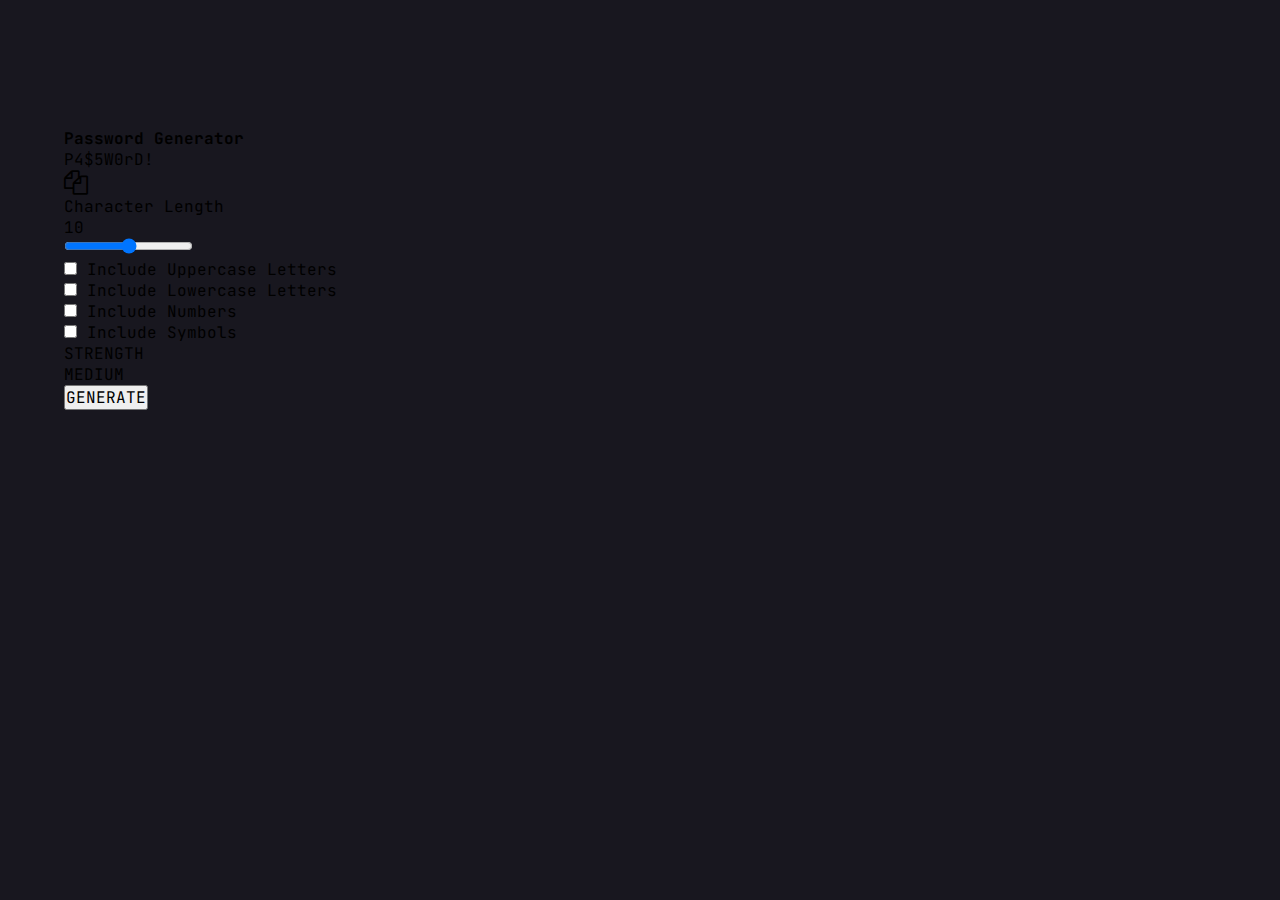
==== starter-code/index.html @ d6cb362c "Finish design mobile version" ====
<!DOCTYPE html>
<html lang="en">
<head>
  <meta charset="UTF-8">
  <meta name="viewport" content="width=device-width, initial-scale=1.0">

  <link rel="icon" type="image/png" sizes="32x32" href="./assets/images/favicon-32x32.png">
  <link rel="stylesheet" href="https://cdnjs.cloudflare.com/ajax/libs/font-awesome/4.7.0/css/font-awesome.min.css">
  <link rel="stylesheet" href="style.css">
  <title>Frontend Mentor | Password generator app</title>
</head>
<body>
  <main>
    <h1>Password Generator</h1>
    <div id="display-password">
      <p id="password">P4$5W0rD!</p>
      <i class="fa fa-copy" style="font-size:24px"></i>
    </div>
    <div id="create-password">
      <div id="character-length">
        <p>Character Length</p>
        <p id="number-character">10</p>
      </div>
      <div class="slider-container">
        <input type="range" id="slider" name="slider" min="1" max="19" value="10">
      </div>
      <div id="checkbox-password">
        <div class="checkboxes">
          <input type="checkbox" id="Uppercase" name="Uppercase" value="Include Uppercase Letters">
          <label for="Uppercase">Include Uppercase Letters</label><br>
        </div>
        <div class="checkboxes">
          <input type="checkbox" id="Lowercase" name="Lowercase" value="Include Lowercase Letters">
          <label for="Lowercase">Include Lowercase Letters</label><br>
        </div>
        <div class="checkboxes">
          <input type="checkbox" id="Numbers" name="Numbers" value="Include Numbers">
          <label for="Numbers">Include Numbers</label><br>
        </div>
        <div class="checkboxes">
          <input type="checkbox" id="Symbols" name="Symbols" value="Include Symbols">
          <label for="Symbols">Include Symbols</label><br>
        </div>
      </div>
      <div id="password-strength">
        <div id="text">
          <span>STRENGTH</span>
        </div>
        <div id="strength-indicator">
          <span id="indicator">MEDIUM</span>
          <div id="rectangles">
            <div id="rectangle-1"></div>
            <div id="rectangle-2"></div>
            <div id="rectangle-3"></div>
            <div id="rectangle-4"></div>
          </div>
        </div>
      </div>
      <div id="generate">
        <button>GENERATE</button>

      </div>
    </div>
  </main>
  <script src="main.js"></script>
</body>
</html>
---- starter-code/style.css ----
* {
    margin: 0;
    padding: 0;
    font-size: 16px;
    box-sizing: border-box;
    font-family: Jetbrains, sans-serif;
}

@font-face {
    font-family: Jetbrains;
    src: url(assets/fonts/JetBrainsMono-VariableFont_wght.ttf);
}

:root {
    --color-bg: #18171F;
    --color-bg-window: #24232C;
    
    --color-text: #E6E5EA;
    --color-title: #817D92;

    --color-too-weak: #F64A4A;
    --color-weak: #FB7C58;
    --color-medium: #F8CD65;
    --color-strong: #A4FFAF; 
}

body {
    background-color: var(--color-bg);
    padding: 10% 5%;
}

@media only screen and (max-width: 465px) {
    h1 {
        color: var(--color-title);
        text-align: center;
        padding: 16px 0;
    }
    p {
        color: var(--color-text);
        padding: 20px;
    }
    i {
        color: var(--color-strong);
        padding: 20px;
        font-size: 24px;
    }
    #display-password {
        display: flex;
        justify-content: space-between;
        align-items: center;
        background-color: var(--color-bg-window);
        width: 100%;
        height: auto;
        margin-bottom: 16px;
    }
    #password {
        font-size: 1.5rem;
    }
    /* PASSWORD GENERATOR */
    #create-password {
        background-color: var(--color-bg-window);
        width: 100%;
        height: auto;
    }
    #character-length {
        display: flex;
        justify-content: space-between;
        align-items: center;
    }
    #number-character {
        color: var(--color-strong);
        font-size: 1.5rem;
    }
    .slider-container {
        width: 100%;
        text-align: center;
        padding-bottom: 32px;
    }
    #slider {
        background: linear-gradient(to right, #A4FFAF 0%, #A4FFAF 50%, #18171F 50%, #18171F 100%);
        border: none;
        border-radius: 0px;
        height: 10px;
        width: calc(100% - 32px);
        outline: none;
        transition: background 450ms ease-in;
        appearance: none;
    }
    #slider::-webkit-slider-thumb {
        appearance: none;
        height: 30px;
        width: 30px;
        background-color: var(--color-text);
        border-radius: 50%;
    }
    /* CHECKBOXES */
    #checkbox-password {
        padding: 16px 16px;
    }
    .checkboxes {
        display: flex;
        align-items: center;
        padding: 8px 0;
    }
    input[type="checkbox"] {
        appearance: none;
        display: flex;
        align-items: center;
        justify-content: center;
        height: 20px;
        width: 20px;
        font-size: 10px;
        padding: 2px;
        border: 2px solid white;
    }
    label {
        color: var(--color-text);
        padding-left: 16px;
    }
    input[type="checkbox"]:checked {
        background-color: var(--color-strong);
        border: solid 2px #A4FFAF;
    }
    input[type="checkbox"]:checked::before {
        transform: scale(1);
    }
    input[type="checkbox"]::before {
        content: "";
        height: 15px;
        width: 15px;
        clip-path: polygon(14% 44%, 0 65%, 50% 100%, 100% 16%, 80% 0%, 43% 62%);
        transform: scale(0);
        background-color: var(--color-bg);
    }
    /* STRENGTH INDICATOR */
    #password-strength {
        width: calc(100% - 32px);
        height: auto;
        background-color: var(--color-bg);
        display: flex;
        justify-content: space-between;
        padding: 16px 16px;
        align-items: center;
        margin: 0 auto;
        margin-bottom: 16px;
        margin-top: 16px;
    }
    #text {
        color: var(--color-title);
        font-weight: bold;
    }
    #strength-indicator {
        display: flex;
        justify-content: space-around;
        align-items: center;
    }
    #indicator {
        color: var(--color-text);
        font-size: 1.125rem;
    }
    #rectangles {
        display: flex;
        justify-content: space-around;
        margin-left: 16px;
    }
    #rectangles div {
        margin: 0px 4px;
    }
    #rectangle-1,
    #rectangle-2,
    #rectangle-3,
    #rectangle-4 {
        width: 10px;
        height: 30px;
        border: 2px solid #E6E5EA;
        margin: 0 16px;
    }
    /* GENERATE BUTTON */
    #generate {
        display: flex;
        justify-content: center;
        align-items: center;
    }
    button {
        width: calc(100% - 32px);
        height: auto;
        color: var(--color-bg);
        background-color: var(--color-strong);
        padding: 16px 0;
        margin-bottom: 16px;
        border: none;
    }
}
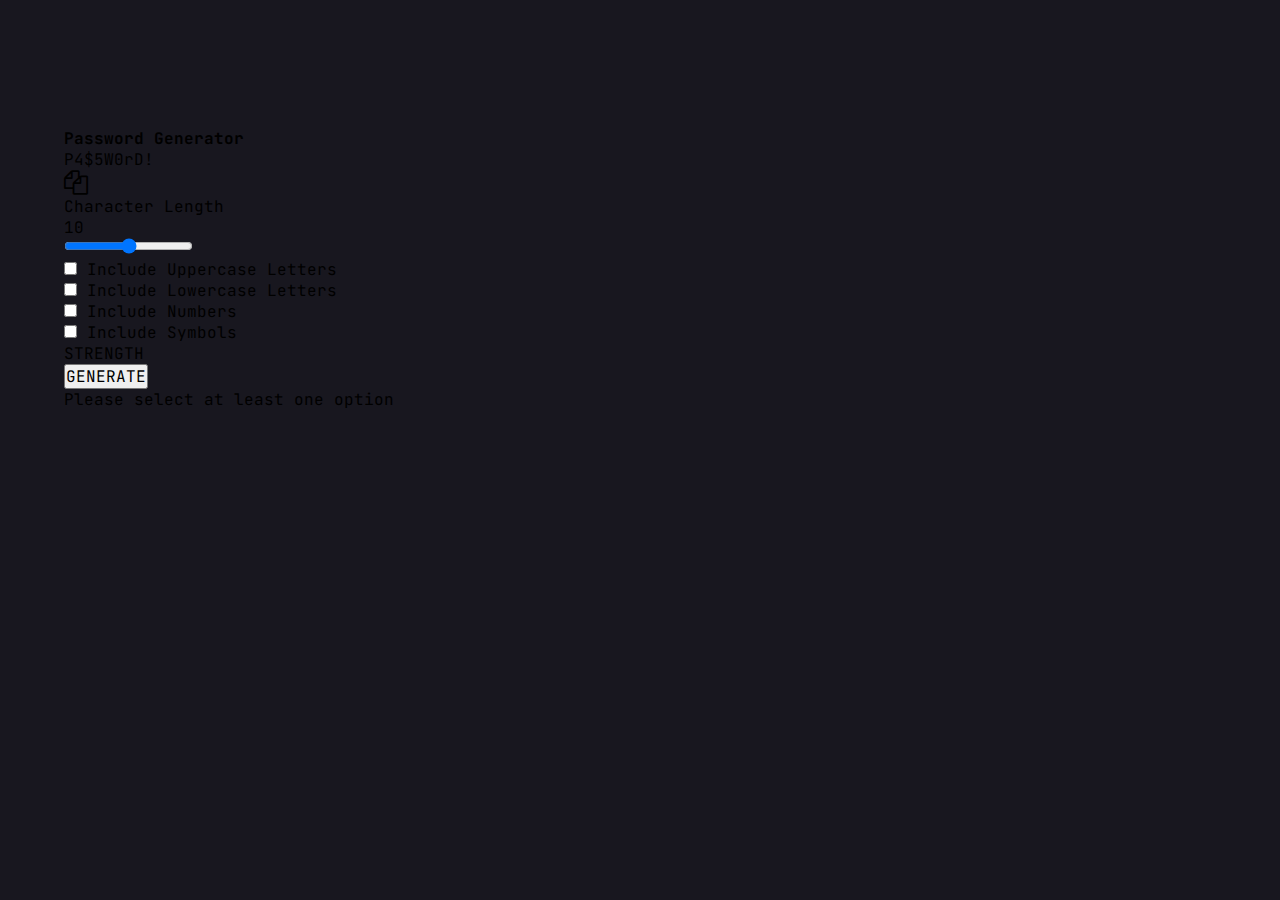
==== commit 7fdd6c3f: "Add Checkbox functions for indicator" ====
--- a/starter-code/index.html
+++ b/starter-code/index.html
@@ -47,7 +47,7 @@
           <span>STRENGTH</span>
         </div>
         <div id="strength-indicator">
-          <span id="indicator">MEDIUM</span>
+          <span id="indicator"></span>
           <div id="rectangles">
             <div id="rectangle-1"></div>
             <div id="rectangle-2"></div>
@@ -60,8 +60,9 @@
         <button>GENERATE</button>
 
       </div>
+      <p id="error">Please select at least one option</p>
     </div>
   </main>
-  <script src="main.js"></script>
+  <script src="../main.js"></script>
 </body>
 </html>--- a/starter-code/style.css
+++ b/starter-code/style.css
@@ -190,4 +190,10 @@
         margin-bottom: 16px;
         border: none;
     }
+    #error {
+        color: var(--color-too-weak);
+        padding: 20px;
+        text-align: center;
+        display: none;
+    }
 }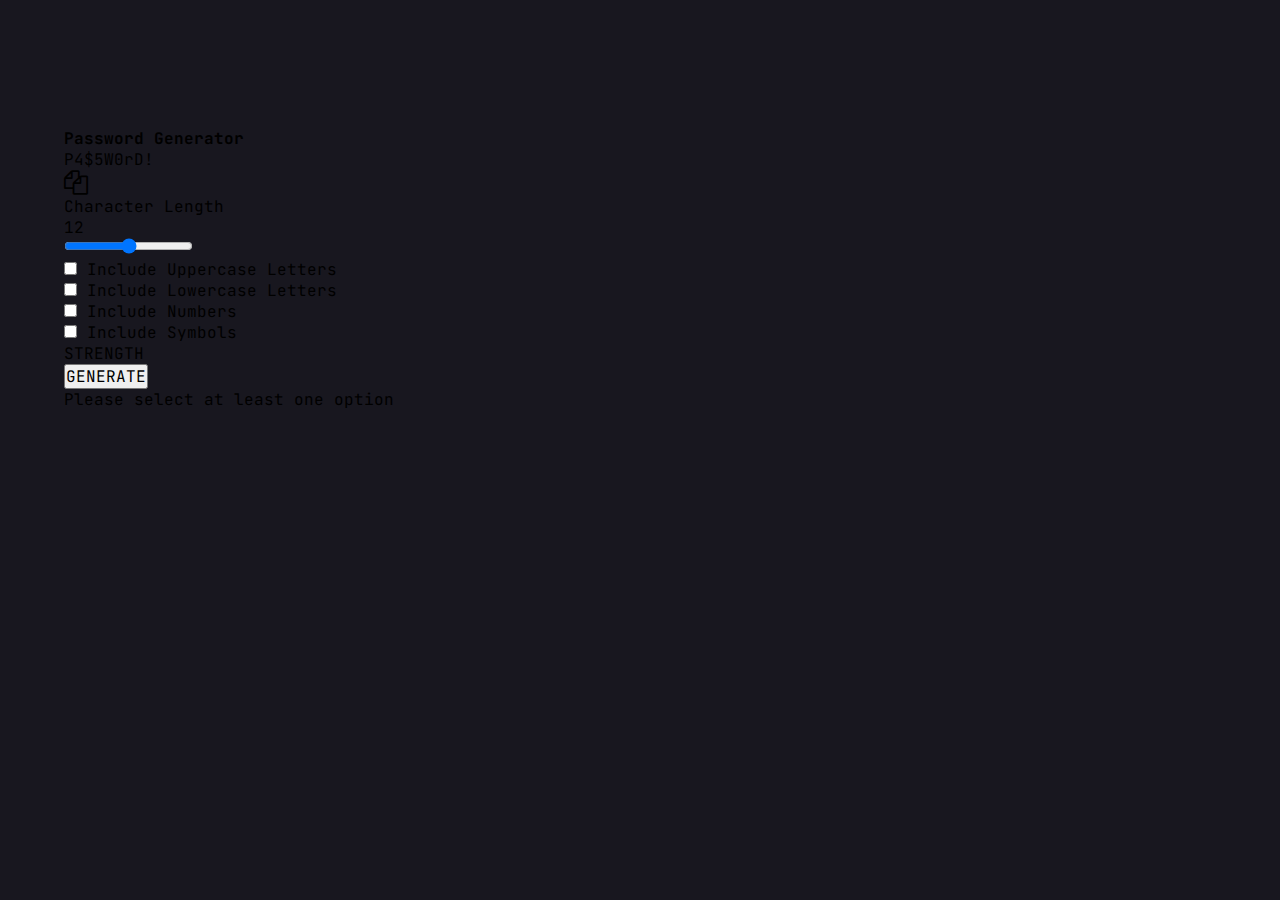
==== commit 3afade16: "Add password function" ====
--- a/starter-code/index.html
+++ b/starter-code/index.html
@@ -19,10 +19,10 @@
     <div id="create-password">
       <div id="character-length">
         <p>Character Length</p>
-        <p id="number-character">10</p>
+        <p id="number-character">12</p>
       </div>
       <div class="slider-container">
-        <input type="range" id="slider" name="slider" min="1" max="19" value="10">
+        <input type="range" id="slider" name="slider" min="8" max="16" value="12">
       </div>
       <div id="checkbox-password">
         <div class="checkboxes">
@@ -60,7 +60,7 @@
         <button>GENERATE</button>
 
       </div>
-      <p id="error">Please select at least one option</p>
+      <p id="error-no-option">Please select at least one option</p>
     </div>
   </main>
   <script src="../main.js"></script>
--- a/starter-code/style.css
+++ b/starter-code/style.css
@@ -190,10 +190,32 @@
         margin-bottom: 16px;
         border: none;
     }
-    #error {
-        color: var(--color-too-weak);
-        padding: 20px;
-        text-align: center;
-        display: none;
+    #error-no-option {
+        color: var(--color-too-weak);
+        padding: 20px;
+        display: none;
+        justify-content: center;
+        align-items: center;
+    }
+    #error-two-options {
+        color: var(--color-too-weak);
+        padding: 20px;
+        display: none;
+        justify-content: center;
+        align-items: center;
+    }
+    #error-three-options {
+        color: var(--color-too-weak);
+        padding: 20px;
+        display: none;
+        justify-content: center;
+        align-items: center;
+    }
+    #error-four-options {
+        color: var(--color-too-weak);
+        padding: 20px;
+        display: none;
+        justify-content: center;
+        align-items: center;
     }
 }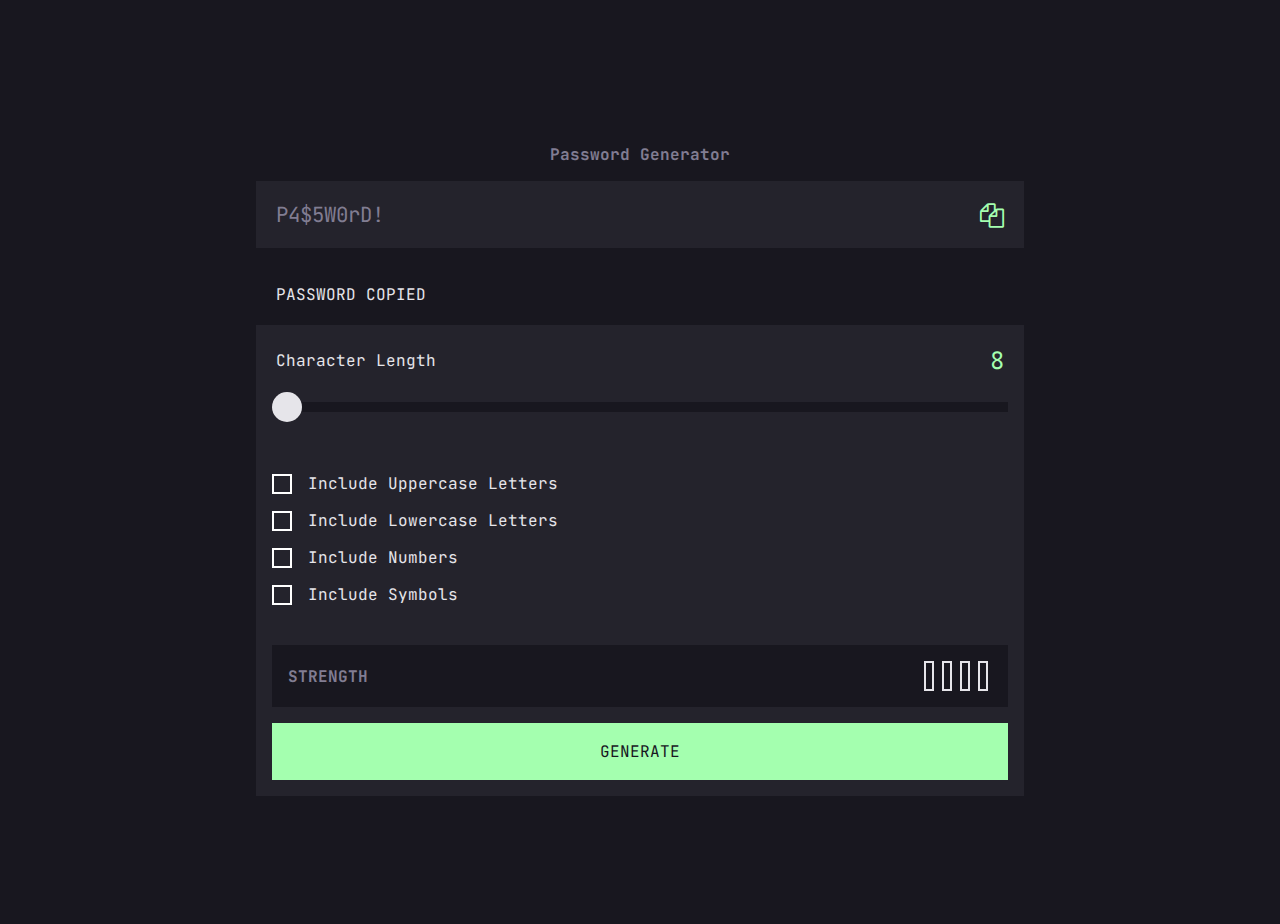
==== commit 82f0a9f6: "Finish desktop version + adjustments" ====
--- a/starter-code/index.html
+++ b/starter-code/index.html
@@ -14,15 +14,19 @@
     <h1>Password Generator</h1>
     <div id="display-password">
       <p id="password">P4$5W0rD!</p>
-      <i class="fa fa-copy" style="font-size:24px"></i>
+      <div class="copy-message">
+        <p id="copy-text">COPIED</p>
+        <i id="copyIcon" class="fa fa-copy" style="font-size:24px;cursor: pointer;"></i>
+      </div>
     </div>
+    <p id="copyText-mobile">PASSWORD COPIED</p>
     <div id="create-password">
       <div id="character-length">
         <p>Character Length</p>
-        <p id="number-character">12</p>
+        <p id="number-character">8</p>
       </div>
       <div class="slider-container">
-        <input type="range" id="slider" name="slider" min="8" max="16" value="12">
+        <input type="range" id="slider" name="slider" min="8" max="16" value="8">
       </div>
       <div id="checkbox-password">
         <div class="checkboxes">
--- a/starter-code/style.css
+++ b/starter-code/style.css
@@ -24,12 +24,11 @@
     --color-strong: #A4FFAF; 
 }
 
-body {
-    background-color: var(--color-bg);
-    padding: 10% 5%;
-}
-
 @media only screen and (max-width: 465px) {
+    body {
+        background-color: var(--color-bg);
+        padding: 10% 5%;
+    }
     h1 {
         color: var(--color-title);
         text-align: center;
@@ -39,10 +38,32 @@
         color: var(--color-text);
         padding: 20px;
     }
+    .copy-message {
+        display: flex;
+        justify-content: space-around;
+        align-items: center;
+    }
+    #copy-text {
+        color: var(--color-strong);
+        display: none;
+    }
     i {
         color: var(--color-strong);
-        padding: 20px;
+        margin-right: 20px;
+        margin-top: 20px;
+        margin-bottom: 20px;
         font-size: 24px;
+
+        &:hover {
+            color: #E6E5EA;
+        }
+    }
+    #copyText-mobile {
+        color: var(--color-strong);
+        text-align: center;
+        padding: 5px;
+        margin-bottom: 16px;
+        display: none;
     }
     #display-password {
         display: flex;
@@ -54,7 +75,9 @@
         margin-bottom: 16px;
     }
     #password {
-        font-size: 1.5rem;
+        font-size: 1.3rem;
+        width: 70%;
+        color: #817D92;
     }
     /* PASSWORD GENERATOR */
     #create-password {
@@ -77,7 +100,7 @@
         padding-bottom: 32px;
     }
     #slider {
-        background: linear-gradient(to right, #A4FFAF 0%, #A4FFAF 50%, #18171F 50%, #18171F 100%);
+        background: linear-gradient(to right, #18171F 0%, #18171F 50%, #18171F 50%, #18171F 100%);
         border: none;
         border-radius: 0px;
         height: 10px;
@@ -194,6 +217,7 @@
         color: var(--color-too-weak);
         padding: 20px;
         display: none;
+        text-align: center;
         justify-content: center;
         align-items: center;
     }
@@ -218,4 +242,461 @@
         justify-content: center;
         align-items: center;
     }
+}
+
+/* REMOVE INDICATOR MOBILE */
+
+@media only screen and (max-width: 350px) {
+    #indicator {
+        display: none;
+    }
+}
+
+/* TABLET */
+
+@media only screen and (min-width: 466px) and (max-width: 850px) {
+    body {
+        background-color: var(--color-bg);
+        padding: 10% 10%;
+    }
+    h1 {
+        color: var(--color-title);
+        text-align: center;
+        padding: 16px 0;
+    }
+    p {
+        color: var(--color-text);
+        padding: 20px;
+    }
+    .copy-message {
+        display: flex;
+        justify-content: space-around;
+        align-items: center;
+    }
+    #copy-text {
+        color: var(--color-strong);
+        display: none;
+    }
+    i {
+        color: var(--color-strong);
+        margin-right: 20px;
+        margin-top: 20px;
+        margin-bottom: 20px;
+        font-size: 24px;
+
+        &:hover {
+            color: #E6E5EA;
+        }
+    }
+    #display-password {
+        display: flex;
+        justify-content: space-between;
+        align-items: center;
+        background-color: var(--color-bg-window);
+        width: 100%;
+        height: auto;
+        margin-bottom: 16px;
+    }
+    #password {
+        font-size: 1.3rem;
+        width: 70%;
+        color: #817D92;
+    }
+    /* PASSWORD GENERATOR */
+    #create-password {
+        background-color: var(--color-bg-window);
+        width: 100%;
+        height: auto;
+    }
+    #character-length {
+        display: flex;
+        justify-content: space-between;
+        align-items: center;
+    }
+    #number-character {
+        color: var(--color-strong);
+        font-size: 1.5rem;
+    }
+    .slider-container {
+        width: 100%;
+        text-align: center;
+        padding-bottom: 32px;
+    }
+    #slider {
+        background: linear-gradient(to right, #18171F 0%, #18171F 50%, #18171F 50%, #18171F 100%);
+        border: none;
+        border-radius: 0px;
+        height: 10px;
+        width: calc(100% - 32px);
+        outline: none;
+        transition: background 450ms ease-in;
+        appearance: none;
+    }
+    #slider::-webkit-slider-thumb {
+        appearance: none;
+        height: 30px;
+        width: 30px;
+        background-color: var(--color-text);
+        border-radius: 50%;
+    }
+    /* CHECKBOXES */
+    #checkbox-password {
+        padding: 16px 16px;
+    }
+    .checkboxes {
+        display: flex;
+        align-items: center;
+        padding: 8px 0;
+    }
+    input[type="checkbox"] {
+        appearance: none;
+        display: flex;
+        align-items: center;
+        justify-content: center;
+        height: 20px;
+        width: 20px;
+        font-size: 10px;
+        padding: 2px;
+        border: 2px solid white;
+    }
+    label {
+        color: var(--color-text);
+        padding-left: 16px;
+    }
+    input[type="checkbox"]:checked {
+        background-color: var(--color-strong);
+        border: solid 2px #A4FFAF;
+    }
+    input[type="checkbox"]:checked::before {
+        transform: scale(1);
+    }
+    input[type="checkbox"]::before {
+        content: "";
+        height: 15px;
+        width: 15px;
+        clip-path: polygon(14% 44%, 0 65%, 50% 100%, 100% 16%, 80% 0%, 43% 62%);
+        transform: scale(0);
+        background-color: var(--color-bg);
+    }
+    /* STRENGTH INDICATOR */
+    #password-strength {
+        width: calc(100% - 32px);
+        height: auto;
+        background-color: var(--color-bg);
+        display: flex;
+        justify-content: space-between;
+        padding: 16px 16px;
+        align-items: center;
+        margin: 0 auto;
+        margin-bottom: 16px;
+        margin-top: 16px;
+    }
+    #text {
+        color: var(--color-title);
+        font-weight: bold;
+    }
+    #strength-indicator {
+        display: flex;
+        justify-content: space-around;
+        align-items: center;
+    }
+    #indicator {
+        color: var(--color-text);
+        font-size: 1.125rem;
+    }
+    #rectangles {
+        display: flex;
+        justify-content: space-around;
+        margin-left: 16px;
+    }
+    #rectangles div {
+        margin: 0px 4px;
+    }
+    #rectangle-1,
+    #rectangle-2,
+    #rectangle-3,
+    #rectangle-4 {
+        width: 10px;
+        height: 30px;
+        border: 2px solid #E6E5EA;
+        margin: 0 16px;
+    }
+    /* GENERATE BUTTON */
+    #generate {
+        display: flex;
+        justify-content: center;
+        align-items: center;
+    }
+    button {
+        width: calc(100% - 32px);
+        height: auto;
+        color: var(--color-bg);
+        background-color: var(--color-strong);
+        padding: 16px 0;
+        margin-bottom: 16px;
+        border: none;
+    }
+    #error-no-option {
+        color: var(--color-too-weak);
+        padding: 20px;
+        display: none;
+        justify-content: center;
+        align-items: center;
+    }
+    #error-two-options {
+        color: var(--color-too-weak);
+        padding: 20px;
+        display: none;
+        justify-content: center;
+        align-items: center;
+    }
+    #error-three-options {
+        color: var(--color-too-weak);
+        padding: 20px;
+        display: none;
+        justify-content: center;
+        align-items: center;
+    }
+    #error-four-options {
+        color: var(--color-too-weak);
+        padding: 20px;
+        display: none;
+        justify-content: center;
+        align-items: center;
+    }
+}
+
+/* DESKTOP */
+
+@media only screen and (min-width: 851px) {
+    body {
+        background-color: var(--color-bg);
+        padding: 10% 20%;
+    }
+    h1 {
+        color: var(--color-title);
+        text-align: center;
+        padding: 16px 0;
+    }
+    p {
+        color: var(--color-text);
+        padding: 20px;
+    }
+    .copy-message {
+        display: flex;
+        justify-content: space-around;
+        align-items: center;
+    }
+    #copy-text {
+        color: var(--color-strong);
+        display: none;
+    }
+    i {
+        color: var(--color-strong);
+        margin-right: 20px;
+        margin-top: 20px;
+        margin-bottom: 20px;
+        font-size: 24px;
+
+        &:hover {
+            color: #E6E5EA;
+        }
+    }
+    #display-password {
+        display: flex;
+        justify-content: space-between;
+        align-items: center;
+        background-color: var(--color-bg-window);
+        width: 100%;
+        height: auto;
+        margin-bottom: 16px;
+    }
+    #password {
+        font-size: 1.3rem;
+        width: 70%;
+        color: #817D92;
+    }
+    /* PASSWORD GENERATOR */
+    #create-password {
+        background-color: var(--color-bg-window);
+        width: 100%;
+        height: auto;
+    }
+    #character-length {
+        display: flex;
+        justify-content: space-between;
+        align-items: center;
+    }
+    #number-character {
+        color: var(--color-strong);
+        font-size: 1.5rem;
+    }
+    .slider-container {
+        width: 100%;
+        text-align: center;
+        padding-bottom: 32px;
+    }
+    #slider {
+        background: linear-gradient(to right, #18171F 0%, #18171F 50%, #18171F 50%, #18171F 100%);
+        border: none;
+        border-radius: 0px;
+        height: 10px;
+        width: calc(100% - 32px);
+        outline: none;
+        transition: background 450ms ease-in;
+        appearance: none;
+    }
+    #slider::-webkit-slider-thumb {
+        appearance: none;
+        height: 30px;
+        width: 30px;
+        background-color: var(--color-text);
+        border-radius: 50%;
+    }
+    #slider::-webkit-slider-thumb:hover {
+        appearance: none;
+        height: 30px;
+        width: 30px;
+        background-color: #18171F;
+        border: 2px solid #A4FFAF;
+        cursor: pointer;
+        border-radius: 50%;
+    }
+    /* CHECKBOXES */
+    #checkbox-password {
+        padding: 16px 16px;
+    }
+    .checkboxes {
+        display: flex;
+        align-items: center;
+        padding: 8px 0;
+    }
+    input[type="checkbox"] {
+        appearance: none;
+        display: flex;
+        align-items: center;
+        justify-content: center;
+        height: 20px;
+        width: 20px;
+        font-size: 10px;
+        padding: 2px;
+        border: 2px solid white;
+
+        &:hover {
+            cursor: pointer;
+            border: 2px solid #A4FFAF;
+        }
+    }
+    label {
+        color: var(--color-text);
+        padding-left: 16px;
+    }
+    input[type="checkbox"]:checked {
+        background-color: var(--color-strong);
+        border: solid 2px #A4FFAF;
+    }
+    input[type="checkbox"]:checked::before {
+        transform: scale(1);
+    }
+    input[type="checkbox"]::before {
+        content: "";
+        height: 15px;
+        width: 15px;
+        clip-path: polygon(14% 44%, 0 65%, 50% 100%, 100% 16%, 80% 0%, 43% 62%);
+        transform: scale(0);
+        background-color: var(--color-bg);
+    }
+    /* STRENGTH INDICATOR */
+    #password-strength {
+        width: calc(100% - 32px);
+        height: auto;
+        background-color: var(--color-bg);
+        display: flex;
+        justify-content: space-between;
+        padding: 16px 16px;
+        align-items: center;
+        margin: 0 auto;
+        margin-bottom: 16px;
+        margin-top: 16px;
+    }
+    #text {
+        color: var(--color-title);
+        font-weight: bold;
+    }
+    #strength-indicator {
+        display: flex;
+        justify-content: space-around;
+        align-items: center;
+    }
+    #indicator {
+        color: var(--color-text);
+        font-size: 1.125rem;
+    }
+    #rectangles {
+        display: flex;
+        justify-content: space-around;
+        margin-left: 16px;
+    }
+    #rectangles div {
+        margin: 0px 4px;
+    }
+    #rectangle-1,
+    #rectangle-2,
+    #rectangle-3,
+    #rectangle-4 {
+        width: 10px;
+        height: 30px;
+        border: 2px solid #E6E5EA;
+        margin: 0 16px;
+    }
+    /* GENERATE BUTTON */
+    #generate {
+        display: flex;
+        justify-content: center;
+        align-items: center;
+    }
+    button {
+        width: calc(100% - 32px);
+        height: auto;
+        color: var(--color-bg);
+        background-color: var(--color-strong);
+        padding: 16px 0;
+        margin-bottom: 16px;
+        border: 2px solid #A4FFAF;
+
+        &:hover {
+            background-color: transparent;
+            border: 2px solid #A4FFAF;
+            cursor: pointer;
+            color: #A4FFAF;
+        }
+    }
+    #error-no-option {
+        color: var(--color-too-weak);
+        padding: 20px;
+        display: none;
+        justify-content: center;
+        align-items: center;
+    }
+    #error-two-options {
+        color: var(--color-too-weak);
+        padding: 20px;
+        display: none;
+        justify-content: center;
+        align-items: center;
+    }
+    #error-three-options {
+        color: var(--color-too-weak);
+        padding: 20px;
+        display: none;
+        justify-content: center;
+        align-items: center;
+    }
+    #error-four-options {
+        color: var(--color-too-weak);
+        padding: 20px;
+        display: none;
+        justify-content: center;
+        align-items: center;
+    }
 }